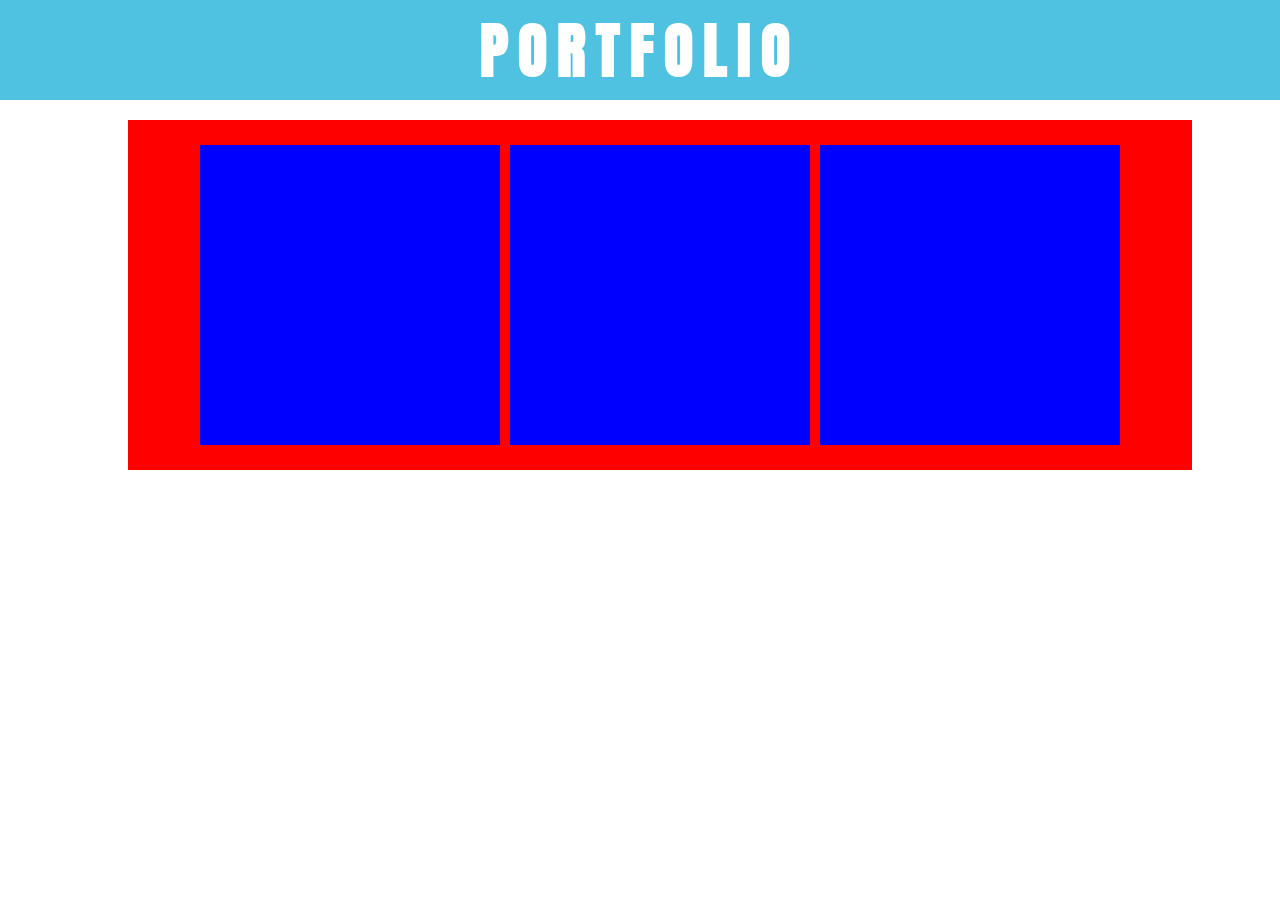
==== index.html @ d4392493 "first commit" ====
<!DOCTYPE html>

<html lang="en">

<head>
	
	
	
	<meta charset="UTF-8">
	
	
	
	<title></title>
	
	
	
	<!-- normalizador -->
	<link rel="stylesheet" href="css/normalize.css"> 
	
	
	
	
	<!-- modernizer -->
	<!-- <script src="js\modernizr-custom.js"></script> -->
	
	
	
	
	
	<!-- style css -->
	<link rel="stylesheet" href="css/css.css"> 
	
	
	
	
	
	
	
	
	
	
	
	
</head>


<body>	
	
	<div class="menu"><h1>PORTFOLIO</h1></div>

	
	<div class="container">

		<div class="div_proyecto"></div>
		<div class="div_proyecto"></div>
		<div class="div_proyecto"></div>
		
	</div>
	
	
	<!-- vincule js -->
	<script src="js\javascrip.js"></script>
	
</body>


</html>
---- css/css.css ----
@import url('https://fonts.googleapis.com/css2?family=Anton&display=swap');

body{

}

h1{

    

    font-family: 'Anton', sans-serif;
    text-transform: uppercase;
    font-size: 60PX;
    letter-spacing: 10PX;
    color: white;



}


.menu{

    width: 100%;
    height: 100px;

    background-color: #4FC1E1;

    display: flex;
    justify-content: center;
    align-items: center;



}

.container{

    margin-top: 20px;
    margin-left: 10%;
    width: 80%;
    background-color: red;
    padding: 20px;

    display: flex;
    justify-content: center;

}

.div_proyecto{

    width: 300px;
    height: 300px;
    background-color: blue;
    margin: 5px;
}
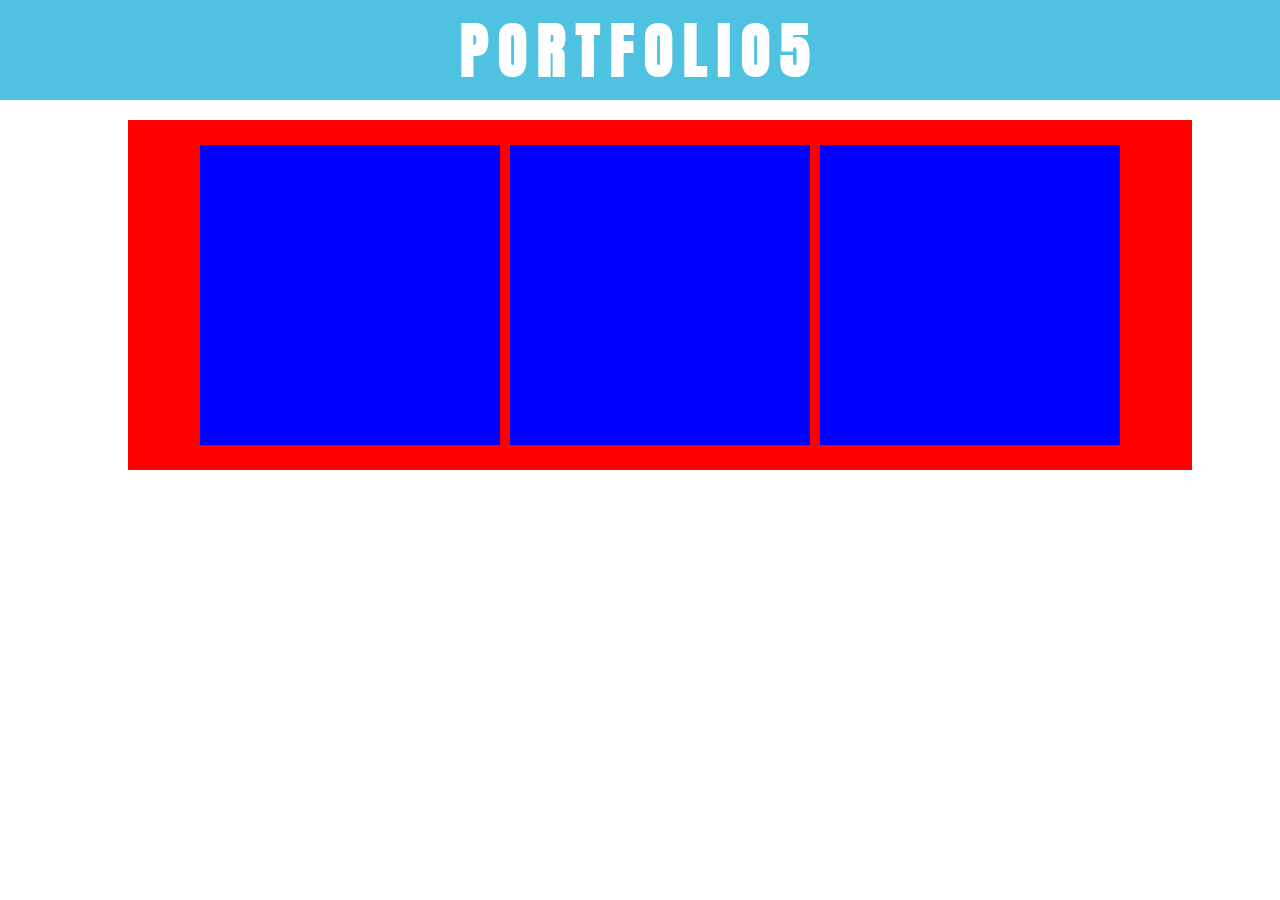
==== commit 5f3251e7: "modificado el titulo a 5" ====
--- a/index.html
+++ b/index.html
@@ -46,7 +46,7 @@
 
 <body>	
 	
-	<div class="menu"><h1>PORTFOLIO</h1></div>
+	<div class="menu"><h1>PORTFOLIO5</h1></div>
 
 	
 	<div class="container">
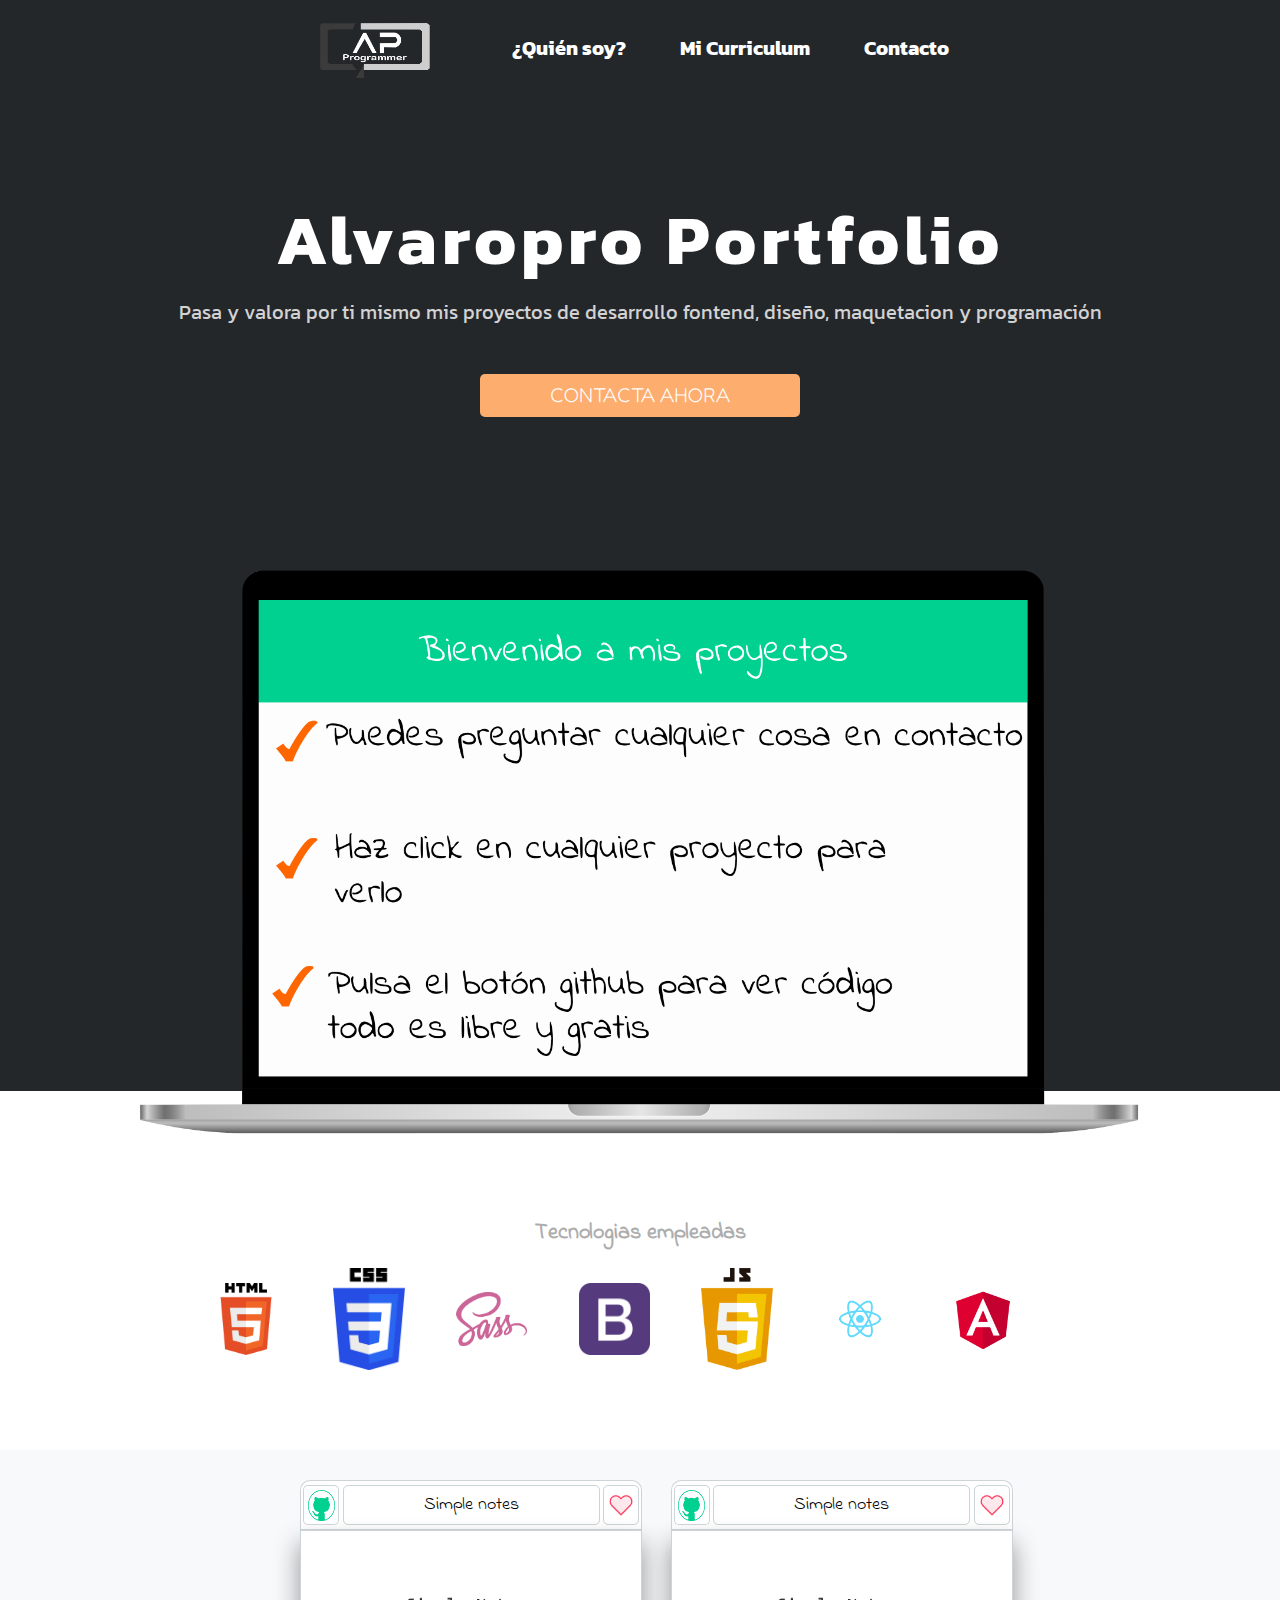
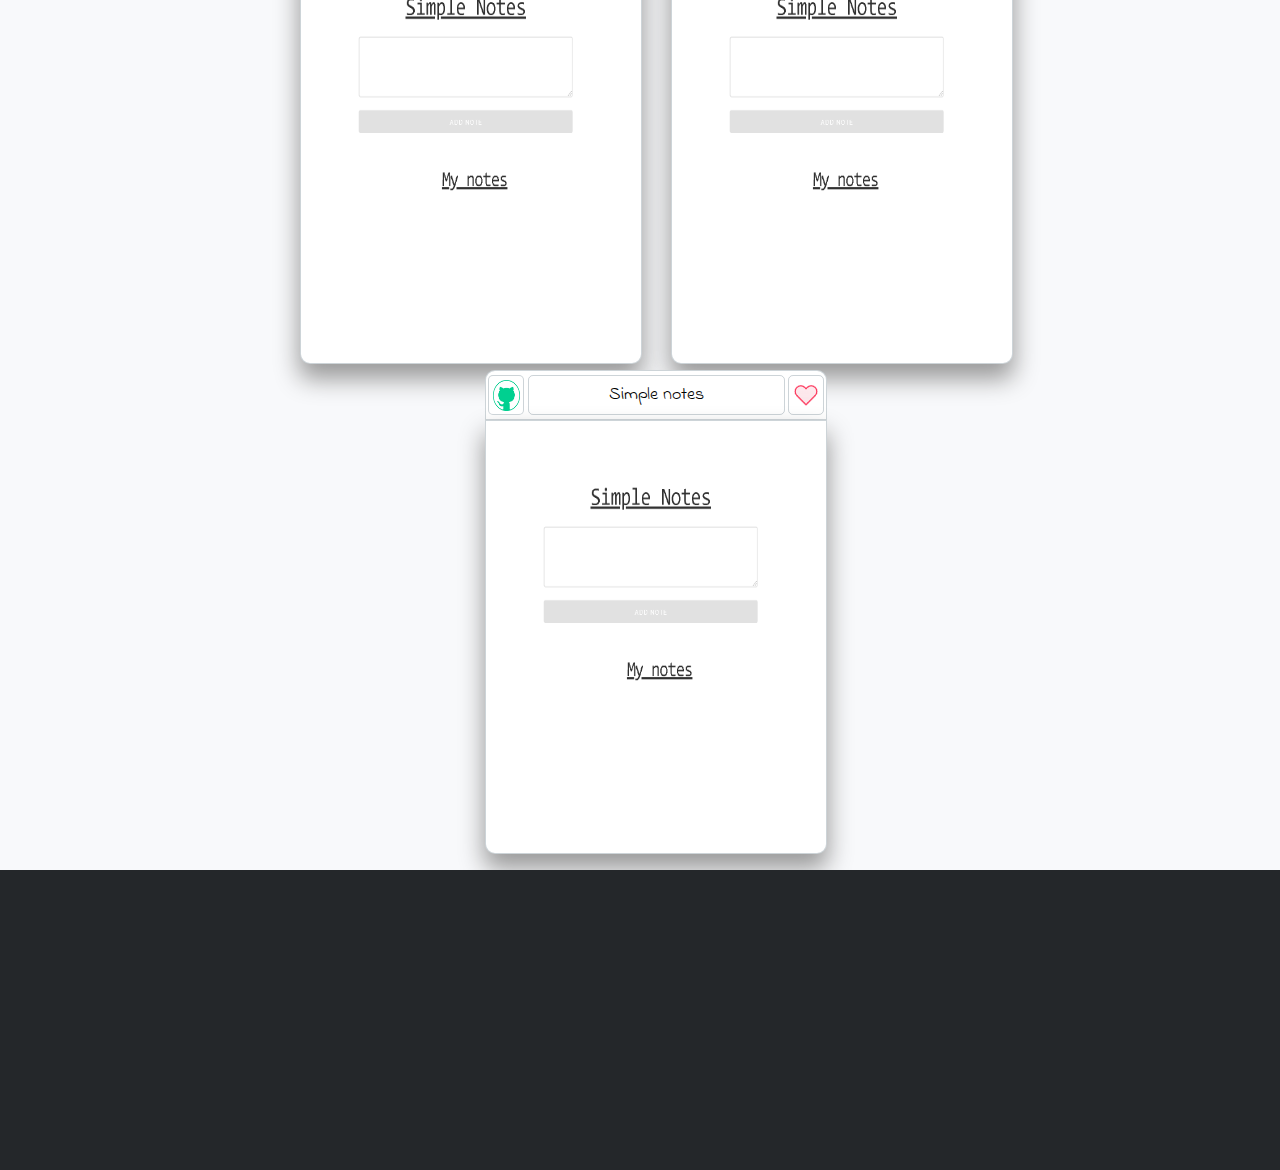
==== commit e4daf0c7: "responsive medio hecho" ====
--- a/index.html
+++ b/index.html
@@ -46,21 +46,175 @@
 
 <body>	
 	
-	<div class="menu"><h1>PORTFOLIO5</h1></div>
-
-	
-	<div class="container">
-
-		<div class="div_proyecto"></div>
-		<div class="div_proyecto"></div>
-		<div class="div_proyecto"></div>
+	
+
+	<div class="div_1">
+
+		<nav class="menu_navigation">
+
+			<!-- boton -->
+			<input type="checkbox" id="btn-menu-checkbox">
+
+			<label for="btn-menu-checkbox" class="label-boton">
+
+				<div href="#" class="menu-btn-label">
+					<span></span>
+					<span></span>
+					<span></span>
+				</div>
+			</label>
+
+
+			<!-- logo -->
+			<div class="logo">
+				<a href="index.html">
+					<img src="imagenes\logo completo capas unidas.png" alt="logo abogado" title="logo abagado">
+				</a>
+			</div>
+
+			<!-- -------------------------- -->
+
+
+
+			<!-- ----------------------- -->
+
+
+			<!-- lista del menu -->
+			<ul class="principal_menu_ul">
+				<li><a href="tarifas.html">¿Quién soy?</a></li>
+				<li><a href="quiensoy.html">Mi Curriculum</a></li>
+
+				<!-- <li><a href="consulta.html">Blog Justicia</a></li> -->
+				<li class="li-end-menu-border"><a href="contac_formulary.html">Contacto</a></li>
+
+
+
+				<!-- <li><a href="index.html">Inicio</a></li> -->
+				<!-- <li><a href="#">Blog</a></li> -->
+
+			</ul>
+		</nav>
+
+
+		<!-- ---------------------------------------------------- -->
+
+		<div class="title_div_1">Alvaropro Portfolio</div>
+
+		<div class="title_div_2">Pasa y valora por ti mismo mis proyectos de desarrollo fontend, diseño, maquetacion y programación </div>
+
+		<div class="buttom_contact">Contacta ahora</div>
+		
+		<img src="imagenes\portatil con pantalla2.png" alt="" class="image_laptop">
+		
+
 		
 	</div>
-	
-	
+
+	
+
+	<!-- <div class="screen_laptop"></div> -->
+
+	<div class="container_2">
+
+		<p class="p_Tecnologias_empleadas">Tecnologias empleadas</p>
+
+
+		<div class="div_imagenes_tecnologias">
+			<img src="imagenes\html5.png" alt="" class="imagenes_tecnologias">
+			<img src="imagenes\CSS3_logo_and_wordmark.svg.png" alt="" class="imagenes_tecnologias">
+			<img src="imagenes\sasslogo.png" alt="" class="imagenes_tecnologias">
+			<img src="imagenes\1200px-Bootstrap_logo.svg.png" alt="" class="imagenes_tecnologias">
+			<img src="imagenes\logojs.png" alt="" class="imagenes_tecnologias">
+			<img src="imagenes\reactlogo.png" alt="" class="imagenes_tecnologias">
+			<img src="imagenes\Angular_full_color_logo.svg.png" alt="" class="imagenes_tecnologias">
+
+
+
+
+		</div>
+
+		
+
+	</div>
+
+	<div class="container_proyects">
+
+		<div class="container_proyects_80">
+			
+			
+			<div class="div_proyecto">
+				<div class="top_bar_proyects">
+					<a href="https://github.com/alvaropro/simplenotes2" class="github_buttom" target="_blank" >
+						<img src="imagenes\logogithub2.png" alt="" class="img_github">
+					</a>
+
+					<div class="title_proyects">Simple notes</div>
+
+					<a href="" class="like_buttom">
+						<img src="imagenes\corazon.png" alt="" class="corazon_img">
+					</a>
+				</div>
+
+				<a href="https://alvaropro.github.io/simplenotes2/" class="image_proyects" target="_blank">
+					<img src="imagenes\simple notes.png" alt="" class="img_proyects">
+				</a>
+			</div>
+
+			<div class="div_proyecto">
+				<div class="top_bar_proyects">
+					<a href="https://github.com/alvaropro/simplenotes2" class="github_buttom" target="_blank" >
+						<img src="imagenes\logogithub2.png" alt="" class="img_github">
+					</a>
+
+					<div class="title_proyects">Simple notes</div>
+
+					<a href="" class="like_buttom">
+						<img src="imagenes\corazon.png" alt="" class="corazon_img">
+					</a>
+				</div>
+
+				<a href="https://alvaropro.github.io/simplenotes2/" class="image_proyects" target="_blank">
+					<img src="imagenes\simple notes.png" alt="" class="img_proyects">
+				</a>
+			</div>
+
+			<div class="div_proyecto">
+				<div class="top_bar_proyects">
+					<a href="https://github.com/alvaropro/simplenotes2" class="github_buttom" target="_blank" >
+						<img src="imagenes\logogithub2.png" alt="" class="img_github">
+					</a>
+
+					<div class="title_proyects">Simple notes</div>
+
+					<a href="" class="like_buttom">
+						<img src="imagenes\corazon.png" alt="" class="corazon_img">
+					</a>
+				</div>
+
+				<a href="https://alvaropro.github.io/simplenotes2/" class="image_proyects" target="_blank">
+					<img src="imagenes\simple notes.png" alt="" class="img_proyects">
+				</a>
+			</div>
+
+
+
+
+		</div>
+
+
+
+
+
+	</div>
+
+	<footer>
+		
+	</footer>
+
+
 	<!-- vincule js -->
 	<script src="js\javascrip.js"></script>
-	
+
 </body>
 
 
--- a/css/css.css
+++ b/css/css.css
@@ -1,56 +1,988 @@
 @import url('https://fonts.googleapis.com/css2?family=Anton&display=swap');
 
+@import url('https://fonts.googleapis.com/css2?family=Chelsea+Market&display=swap');
+
+@import url('https://fonts.googleapis.com/css2?family=Chelsea+Market&family=Fredoka+One&display=swap');
+
+@import url('https://fonts.googleapis.com/css2?family=Kanit:ital,wght@1,200&display=swap');
+
+@import url('https://fonts.googleapis.com/css2?family=Fredoka+One&display=swap');
+
+@import url('https://fonts.googleapis.com/css2?family=Indie+Flower&display=swap');
+
+
+
 body{
-
-}
-
-h1{
-
-    
-
-    font-family: 'Anton', sans-serif;
-    text-transform: uppercase;
-    font-size: 60PX;
-    letter-spacing: 10PX;
+display: flex;
+flex-direction: column;
+align-items: center;
+}
+
+
+.div_1{
+
+width: 100%;
+/*height: 1000px;*/
+
+background: #24272a;
+
+display: flex;
+justify-content: flex-start;
+flex-direction: column;
+align-items: center;
+
+
+
+
+}
+
+
+
+/*----------------------------------------------------*/
+
+
+
+
+
+.menu-btn-label{
+
+display: none;
+
+
+}
+
+
+.menu_navigation{
+
+width: 100%;
+height: 100px;
+
+display: flex;
+justify-content: center;
+align-items: center;
+
+
+font-family: 'Kanit', sans-serif;
+
+
+
+
+
+}
+
+
+
+
+
+.logo img{
+margin-top: 5px;
+width: 110px;
+height: 55px;
+
+
+}
+
+
+/*--------------------------icono del menu css--------------------------*/
+
+
+/*ocultar checkbox*/
+#btn-menu-checkbox{
+display: block;
+}
+
+/*al pasar el raton por encima*/
+
+
+
+
+
+
+
+/*icono del menu echo con css*/
+.menu-btn-label span
+{
+display: block;
+width: 50px;
+height: 6px;
+margin-bottom: 6px;
+    /*margin-right: 10px;
+    /*position: relative;*/
+
+    background-color: #b42130;
+    border-radius: 3px;
+
+    /*z-index: 1;*/
+
+
+}
+
+
+
+
+
+
+
+
+
+/*--------------------------denuevohacermenu--------------------------*/
+
+
+/*centrado de logo boton y menu*/
+.menu_navigation{
+
+
+
+}
+
+
+
+#btn-menu-checkbox{
+
+    display: none;
+}
+
+.label-boton{
+
+    display: none;
+    /*margin-right: 100px;*/
+    margin-top: 10px;
+
+}
+
+.label-boton:hover{
+
+    cursor: pointer;
+}
+
+
+
+/*div del icono del menu div*/
+.menu-btn-label{
+
+    /*background-color: yellow;*/
+    /*padding: 20px;*/
+
+    /*margin-left: 10px;*/
+}
+
+
+.principal_menu_ul{
+
+    display: flex;
+    align-items: center;
+
+
+
+
+
+}
+
+.principal_menu_ul li{
+
+    display: flex;
+
+    margin-left: 30px;
+    /*margin-top: 1px;*/
+    margin-bottom: 4px;
+
+
+    /*border: 1px;*/
+    /*background-color: red;*/
+    padding: 12px;
+
+
+
+
+
+}
+
+
+
+
+
+.principal_menu_ul li a{
+
+    color: black;
+    font-size: 20px;
+    font-family: arial, sans-serif;
+    font-weight: bolder;
+    text-decoration: none;
+
     color: white;
-
-
-
-}
-
-
-.menu{
-
-    width: 100%;
-    height: 100px;
-
-    background-color: #4FC1E1;
-
+    font-family: 'Kanit', sans-serif;
+
+}
+
+
+.principal_menu_ul li a:hover{
+
+    color: #C3C3C3;
+    font-size: 20px;
+
+    text-decoration: none;
+    text-decoration: underline;
+
+
+
+}
+
+
+
+
+
+/*----------------------------------------------------*/
+
+
+
+
+.title_div_1{
+
+
+    width: 80%;
+    margin-top: 100px;
+    color: white;
+    font-size: 70px;
+    letter-spacing: 5px;
+
+    /*background-color: red;*/
+    font-family: 'Kanit', sans-serif;
+    font-weight: bolder;
+
+    text-align: center;
+
+}
+
+.title_div_2{
+
+    width: 80%;
+    margin-top: 20px;
+    font-size: 20px;
+    color: #D2D2D2;
+
+    /*background-color: blue;*/
+    font-family: 'Kanit', sans-serif;
+
+    text-align: center;
+}
+
+
+.buttom_contact{
+
+    margin-top: 50px;
+    margin-bottom: 100px;
+    width: 300px;
+    /*height: 200px;*/
+    /*no se porque no funciona*/
+
+    padding: 10px;
+
+    background-color: #fdad6e;
+    border-radius: 5px;
+
+    color: white;
     display: flex;
     justify-content: center;
     align-items: center;
-
-
-
-}
-
-.container{
-
-    margin-top: 20px;
-    margin-left: 10%;
+    text-transform: uppercase;
+
+    font-family: 'Fredoka One', cursive;
+    /*font-weight: bolder;*/
+    font-size: 20px;
+    font-weight: lighter;
+
+
+
+}
+
+.buttom_contact:hover{
+
+
+
+    background-color: #ff6600;
+    cursor: pointer;
+
+}
+
+.image_laptop{
+
+
+    width: 1000px;
+
+
+    position: relative;
+
+    /*top: 0px;*/
+    
+    bottom: -50px;
+    /*margin-top: 100px;*/
+
+    max-width: 1000px;
+}
+
+/*.screen_laptop{
+
+width: 61%;
+height: 30vh;
+
+background-color: red; 
+
+position: relative;
+top: -1050px;
+
+
+max-width: 760px;
+}*/
+
+
+/*----------------------------------------------------*/
+.container_2{
+
+    width: 100%;
+    /*height: 350px;*/
+
+    background-color: white;
+
+    display: flex;
+    flex-direction: column;
+    align-items: center;
+    
+}
+
+.p_Tecnologias_empleadas{
+
+    margin-top: 130px;
+    font-size: 22px;
+    color: #ADADAD;
+    font-family: 'Kanit', sans-serif;
+    font-family: 'Indie Flower', cursive;
+    font-weight: bolder;
+}
+
+.div_imagenes_tecnologias{
+
+
     width: 80%;
-    background-color: red;
-    padding: 20px;
-
+    max-width: 1165px;
+    
     display: flex;
     justify-content: center;
-
-}
+    align-items: center;
+    
+    /*background-color: red;*/
+    margin-bottom: 80px;
+
+
+
+}
+
+.imagenes_tecnologias{
+
+
+    width: 7%;
+
+    min-width: 65px;
+    /*height: 80px;*/
+    
+    margin-right: 5%;
+
+    /*margin-top: 30px;*/
+    /*background-color: blue;*/
+
+    /*escala de grises*/
+    /* Safari 6.0 - 9.0 */
+
+/*    -webkit-filter: grayscale(100%); 
+
+filter: grayscale(100%);*/
+
+
+}
+
+
+
+/*----------------------------------------------------*/
+.container_proyects{
+
+
+
+width: 100%;
+background-color: #f8f9fb;
+
+display: flex;
+justify-content: center;
+
+}
+
+.container_proyects_80{
+
+width: 80%;
+max-width: 2000px;
+padding: 20px;
+
+display: flex;
+flex-wrap: wrap;
+
+
+justify-content: center;
+
+}
+
+
+
+
+
+
 
 .div_proyecto{
 
-    width: 300px;
+width: 340px;
+
+height: 480px;
+
+
+
+/*background-color: white;*/
+
+
+
+margin-left: 3%;
+margin-top: 10px;
+
+/*  
+border-radius: 10px;
+
+border-top: 0.5px;
+border-left: 0.5px;
+border-right: 0.5px;
+border-bottom: 0.5px;
+
+border-color: black;
+border-style: solid;
+*/
+}
+
+
+
+
+
+
+
+.top_bar_proyects{
+
+width: 100%;
+height: 10%;
+
+background-color: white;
+
+display: flex;
+justify-content: center;
+align-items: center;
+
+
+border-radius: 10px 10px 0px 0px;
+border-top: 0.5px;
+border-left: 0.5px;
+border-right: 0.5px;
+border-bottom: 0.5px;
+border-color: rgba(3,42,60,.2);
+border-style: solid;
+
+
+
+/*    box-shadow: 
+0 0 0 0.5px rgba(3,42,60,.2),
+0 0 0 1px rgba(3,42,60,.1),
+0 14px 28px 0px rgba(3,42,60,.25),
+0 10px 10px 0px rgba(3,42,60,.22);*/
+}
+
+
+
+
+
+.github_buttom{
+    /*    display: flex;
+        justify-content: center;
+        align-items: center;*/
+
+        width: 10%;
+        height: 80%;
+        background-color: white;
+        margin-right: 1%;
+
+        border-radius: 5px;
+
+        border: 0.5px solid rgba(3,42,60,.2);
+
+        display: flex;
+        justify-content: center;
+        align-items: center;
+
+
+
+
+
+
+
+
+    }
+
+    .img_github{
+        width: 80%;
+        height: 80%;
+        
+    }
+
+    .github_buttom:hover{
+
+        border: 1px solid #ABABAB;
+
+    }
+
+
+
+
+
+
+
+
+    .title_proyects{
+
+        width: 75%;
+        height: 80%;
+        text-align: center;
+        font-size: 18px;
+
+        font-family: 'Indie Flower', cursive;
+
+        /*background-color: yellow;*/
+        margin-right: 1%;
+        border-radius: 5px;
+
+        display: flex;
+        justify-content: center;
+        align-items: center;
+
+        border: 0.5px solid rgba(3,42,60,.2);
+
+    }
+
+    .like_buttom{
+
+        width: 10%;
+        height: 80%;
+        /*background-color: black;*/
+        border-radius: 5px;
+
+        border: 0.5px solid rgba(3,42,60,.2);
+
+        display: flex;
+        justify-content: center;
+        align-items: center;
+
+
+
+    }
+
+    .like_buttom:hover{
+
+        border: 1px solid #ABABAB;
+
+
+    }
+
+    .corazon_img{
+
+        width: 70%;
+        /*height: 70%;*/
+    }
+
+
+
+
+
+
+
+    .image_proyects{
+
+        background-color: white;
+        width: 100%;
+        height: 90%;
+
+        display: flex;
+        justify-content: center;
+        align-items: center;
+
+
+        border-radius: 0px 0px 10px 10px;
+        border-top: 0.5px;
+        border-left: 0.5px;
+        border-right: 0.5px;
+        border-bottom: 0.5px;
+        border-color: rgba(3,42,60,.2);
+        border-style: solid;
+
+
+
+    /*
+    box-shadow: 
+    0 0 0 0.5px rgba(3,42,60,.2),
+    0 0 0 1px rgba(3,42,60,.1),
+    0 14px 28px rgba(3,42,60,.25),
+    0 10px 10px rgba(3,42,60,.22);*/
+
+    -webkit-box-shadow: 0px 14px 25px 1px rgba(153,153,153,1);
+    -moz-box-shadow: 0px 14px 25px 1px rgba(153,153,153,1);
+    box-shadow: 0px 14px 25px 1px rgba(153,153,153,1);
+}
+
+.img_proyects{
+
+    width: 80%;
+    height: 80%;
+}
+
+
+/*----------------------------------------------------*/
+footer{
+
+    background: #24272a;
+    width: 100%;
     height: 300px;
-    background-color: blue;
-    margin: 5px;
+
+}
+
+
+/*----------------------------------------------------*/
+
+@media only screen and (max-width: 1024px){
+
+    .imagenes_tecnologias{
+
+        min-width: 45px;
+    }
+
+
+}
+
+@media only screen and (max-width: 1128px){
+
+    body{
+        background-color: black;
+    }
+
+    .image_laptop{
+
+        width: 800px;
+        /*margin-top: 180px;*/
+
+
+    }
+
+    @media only screen and (max-width: 998px){
+
+        body{
+
+        }
+
+        .image_laptop{
+
+            width: 600px;
+            /*margin-top: 280px;*/
+            /*background-color: red;*/
+
+
+        }
+
+        @media only screen and (max-width: 858px){
+
+
+
+            .image_laptop{
+
+                width: 600px;
+                /*margin-top: 100px;*/
+                /*background-color: red;*/
+            }
+
+
+        }
+
+
+
+        @media only screen and (max-width: 825px){
+
+            body{
+
+
+            }
+
+            .image_laptop{
+
+                /*margin-top: 210px;*/
+                /*background-color: black;*/
+            }
+
+
+        }
+
+        @media only screen and (max-width: 743px){
+
+
+
+            .imagenes_tecnologias{
+
+                min-width: 35px;
+            }
+
+
+        }
+
+
+
+
+
+
+
+
+        @media only screen and (max-width: 743px){
+
+
+
+            .div_imagenes_tecnologias{
+
+                width: 100%;
+            }
+
+            .imagenes_tecnologias{
+
+                min-width: 25px;
+
+            }
+
+
+        }
+
+        @media only screen and (max-width: 710px){
+
+            body{
+
+            }
+
+            .image_laptop{
+
+                width: 500px;
+                /*margin-top: 280px;*/
+                /*background-color: red;*/
+            }
+
+
+        }
+
+        @media only screen and (max-width: 547px){
+
+            .image_laptop{
+
+                width: 450px;
+                bottom: -40px;
+                /*margin-top: 280px;*/
+
+            }
+
+
+        }
+
+        @media only screen and (max-width: 484px){
+
+            .image_laptop{
+
+                width: 320px;
+                bottom: -30px;
+                /*margin-top: 340px;*/
+
+
+            }
+
+
+        }
+
+        @media only screen and (max-width: 484px){
+
+            .image_laptop{
+
+                width: 320px;
+                /*margin-top: 340px;*/
+
+
+            }
+
+
+        }
+
+
+        @media only screen and (max-width: 430px){
+
+            .title_div_1{
+
+                font-size: 60px;
+
+
+            }
+
+
+        }
+
+
+
+/*@media only screen and (max-width: 463px){
+
+.title_div_1{
+
+    font-size: 50px;
+
+}
+
+.image_laptop{
+
+    width: 320px;
+    margin-top: 350px;
+
+
+}
+
+
+}*/
+
+/*@media only screen and (max-width: 460px){
+
+.image_laptop{
+
+    width: 320px;
+    margin-top: 0px;
+    
+    background-color: green;
+
+}
+
+
+}
+*/
+
+
+
+
+
+
+
+/*----------------------------------------------------*/
+
+@media only screen and (max-width: 834px) 
+{
+
+
+
+
+
+/*--------------------------menu responsive movil--------------------------*/
+/*video de como hacer el menu adjunto en la carpeta*/
+
+
+/*aparicion del boton*/
+.label-boton{
+
+    display: block;
+}
+
+
+
+.principal_menu_ul{
+
+    width: 100%;
+
+    margin-left: -2000px; /*desplazamiento para desaparecer menu*/
+
+
+    position: absolute;
+    top: 75px;
+
+    background-color: white;
+
+    flex-direction: column;
+
+    z-index: 9999;
+
+    /*display: none;*/
+
+    /*border: 1px red solid;*/
+
+
+
+}
+
+
+.principal_menu_ul li{
+
+    width: 100%;
+
+
+    padding: 20px;
+
+    border-top: 1px red solid;
+
+    display: flex;
+    justify-content: center;
+
+
+
+}
+
+.li-end-menu-border{
+
+    border-bottom: 1px red solid;
+}
+
+
+
+
+
+
+
+
+
+
+.principal_menu_ul li a{
+
+
+    text-align: center;
+
+
+
+}
+
+
+#btn-menu-checkbox:checked ~ .principal_menu_ul{
+
+    margin-left: 0; /*desplazamiento para que aparezca*/
+
+    /*display: block;*/
+}
+
+
+
+
+
+
+
+/*----------------------------------------------------*/
+
+
+
+
+
+
+
+/*--------------------------maquetacion menu/boton movil--------------------------*/
+
+
 }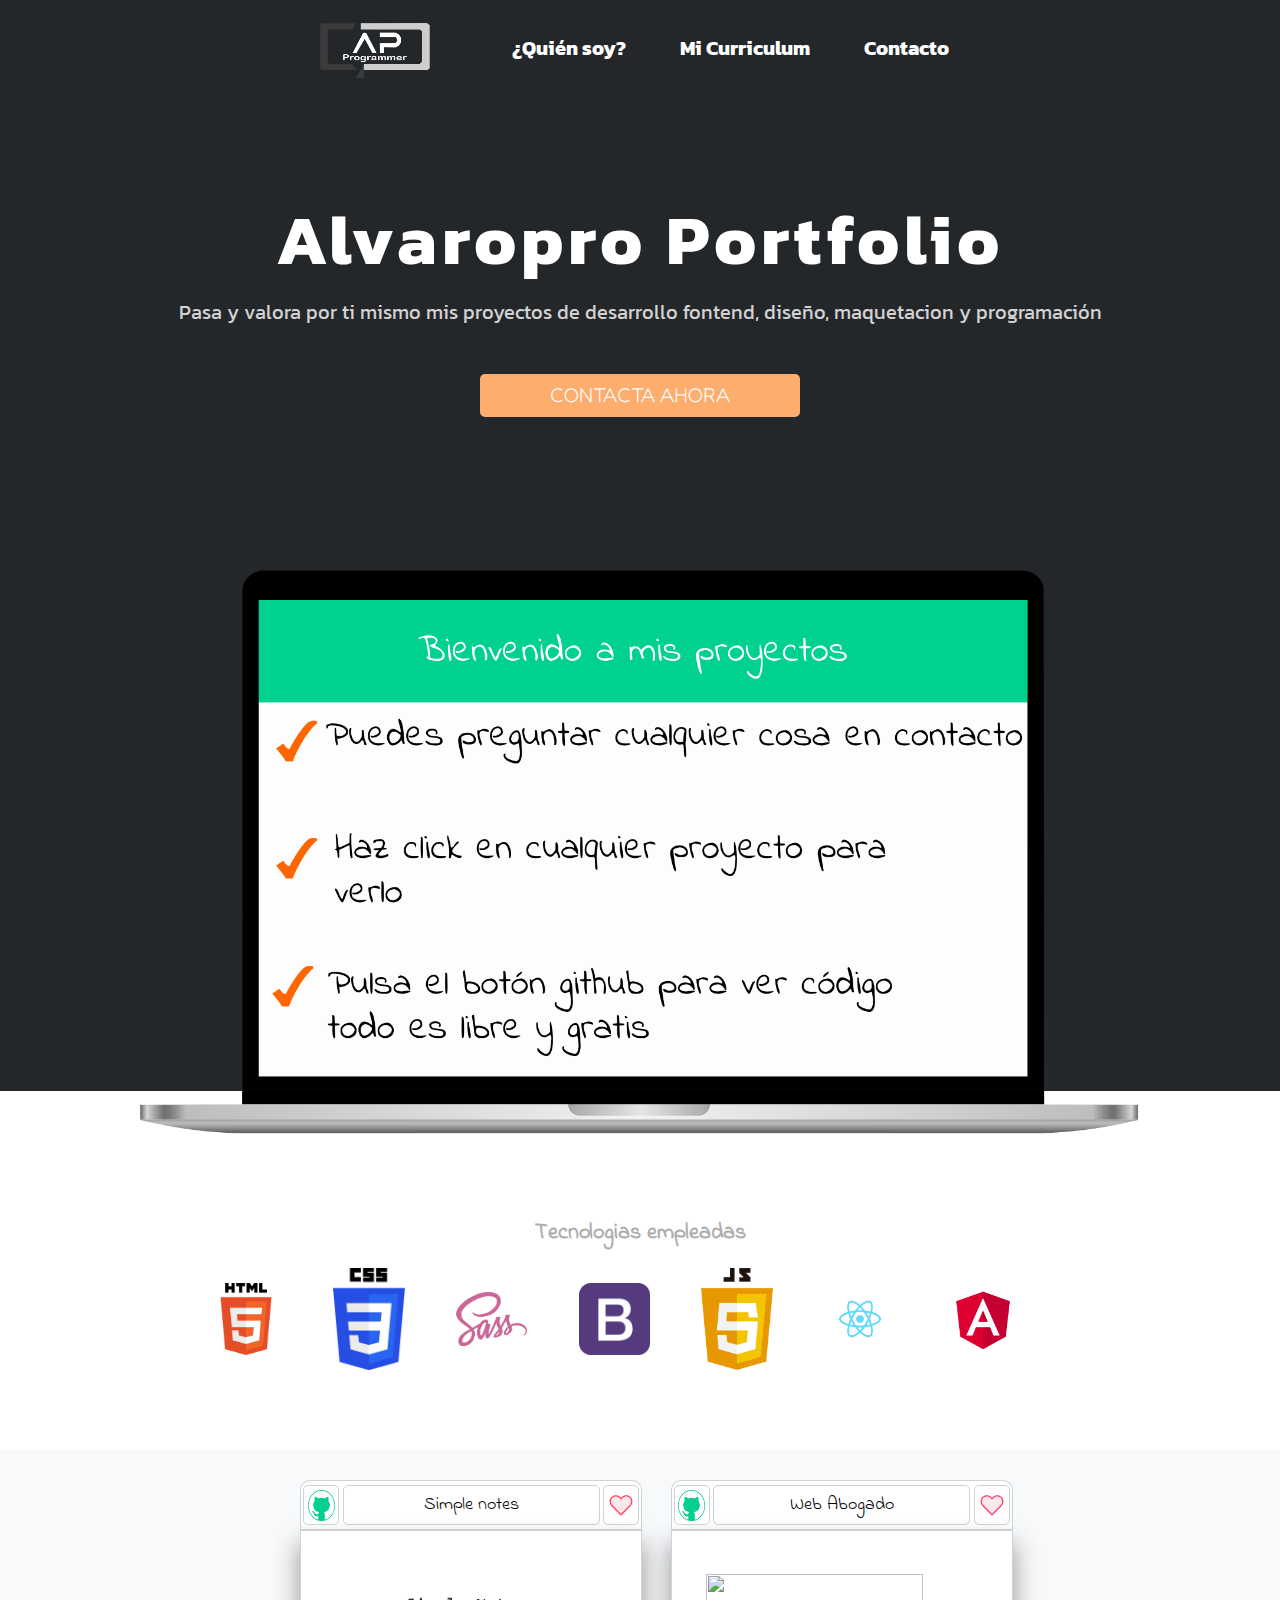
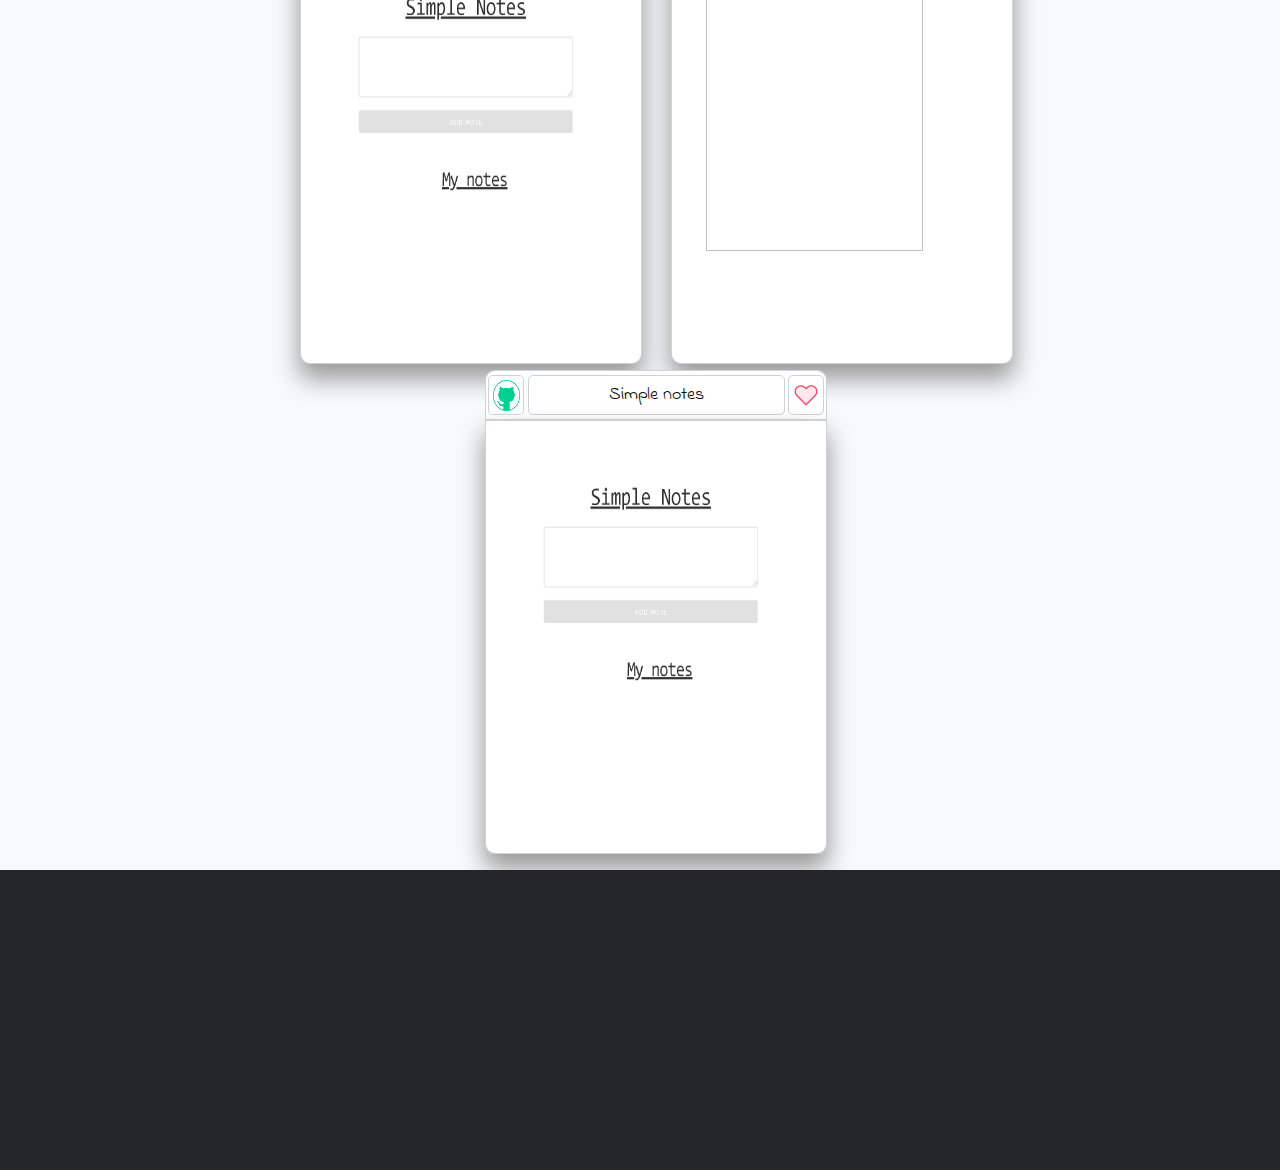
==== commit 07236ae6: "ver si sube" ====
--- a/index.html
+++ b/index.html
@@ -162,19 +162,20 @@
 
 			<div class="div_proyecto">
 				<div class="top_bar_proyects">
-					<a href="https://github.com/alvaropro/simplenotes2" class="github_buttom" target="_blank" >
+					<a href="https://alvaropro.github.io/paginawebabogado/" class="github_buttom" target="_blank" >
 						<img src="imagenes\logogithub2.png" alt="" class="img_github">
 					</a>
 
-					<div class="title_proyects">Simple notes</div>
+					<div class="title_proyects">Web Abogado</div>
 
 					<a href="" class="like_buttom">
 						<img src="imagenes\corazon.png" alt="" class="corazon_img">
 					</a>
 				</div>
+				
 
 				<a href="https://alvaropro.github.io/simplenotes2/" class="image_proyects" target="_blank">
-					<img src="imagenes\simple notes.png" alt="" class="img_proyects">
+					<img src="imagenes\webabogado.png" alt="" class="img_proyects">
 				</a>
 			</div>
 
